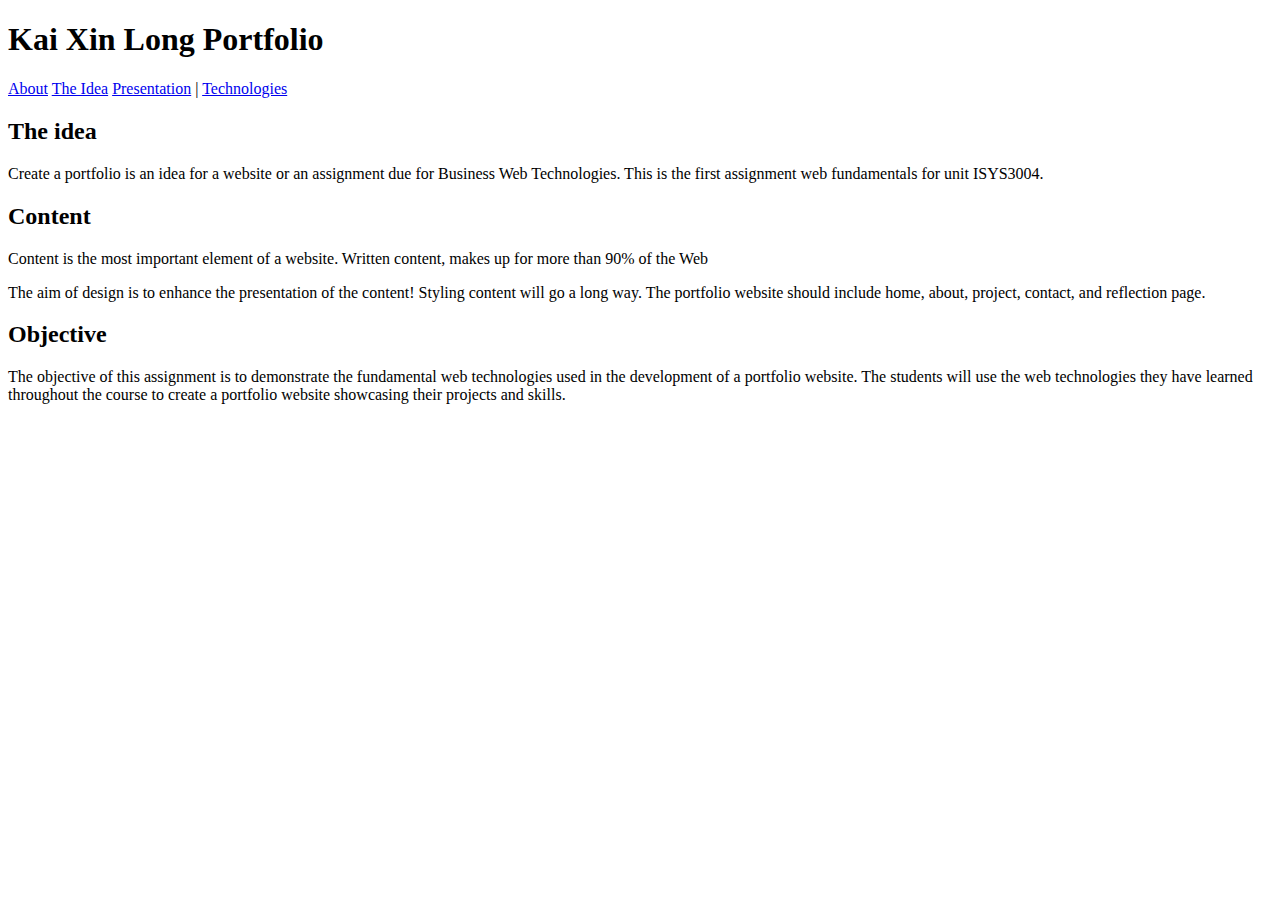
==== index.html @ d6abe5c6 "rename to index.html" ====
<!DOCTYPE html>
<html lang="en">
  <head>
    <meta charset=UTF-8">
    <title>Web Page Design</title>
  </head>
                        
  <body>
    <header>
      <h1>Kai Xin Long Portfolio</h1>
      <nav>
        <a href="about.html">About</a>
        <a href="'#feautured">The Idea</a>
        <a href="#presentation">Presentation</a> |
        <a href="#extras">Technologies</a>
      </nav>
    </header>

    <h2>The idea</h2>

    <p>Create a portfolio is an idea for a website or an assignment due for Business Web Technologies.
    This is the first assignment web fundamentals for unit ISYS3004.</p>

    <h2>Content</h2>

    <p>Content is the most important element of a website. Written content, makes up for
    more than 90% of the Web</p>
    
    <p> The aim of design is to enhance the presentation of the content! Styling content will go a long way. 
    The portfolio website should include home, about, project, contact, and reflection page.</p>
    
    <h2>Objective</h2> 
    
    <p>The objective of this assignment is to demonstrate the fundamental web technologies used
    in the development of a portfolio website. The students will use the web technologies they
    have learned throughout the course to create a portfolio website showcasing their projects
    and skills.</p>

  </body>
</html>
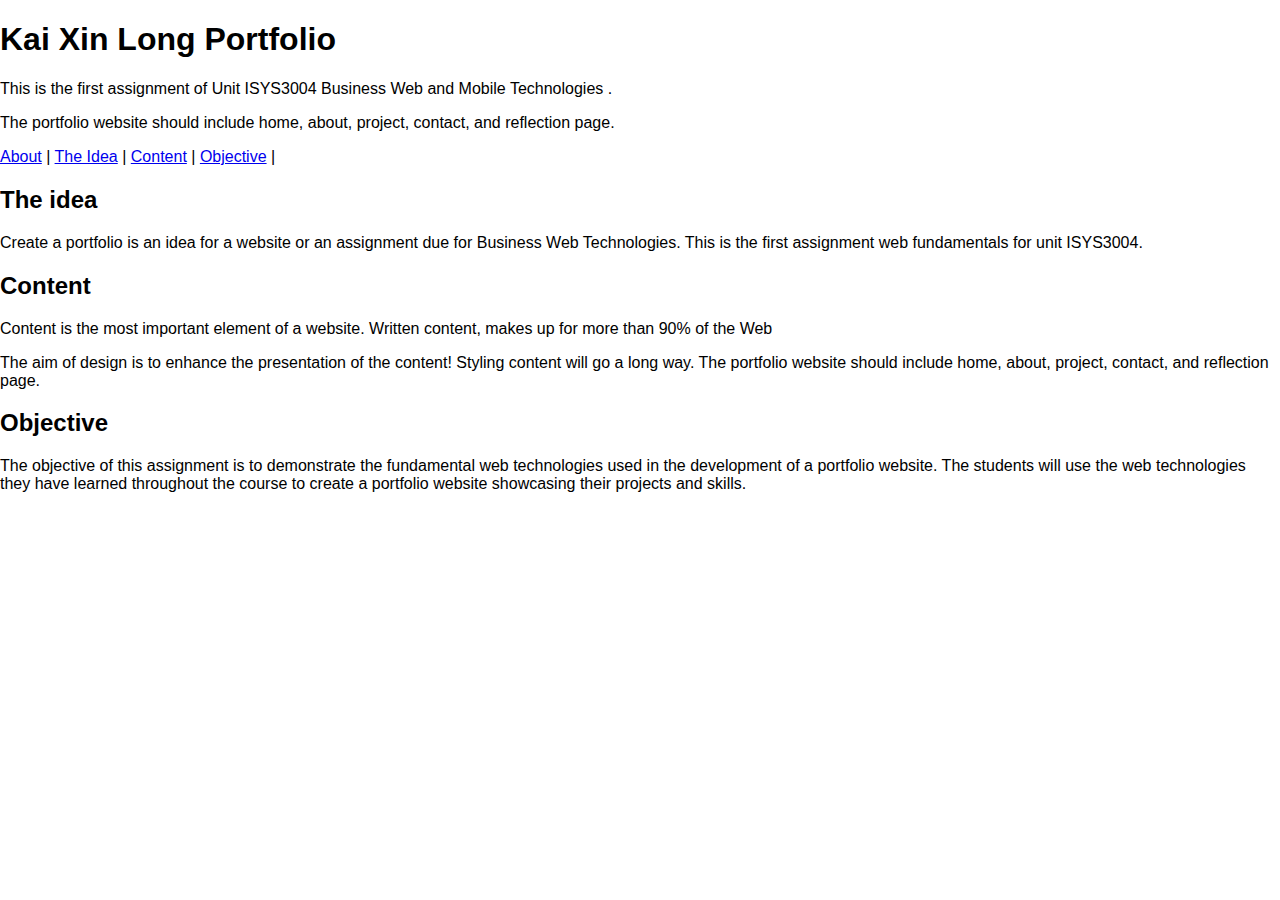
==== commit c55d8379: "Added style to header" ====
--- a/index.html
+++ b/index.html
@@ -3,16 +3,40 @@
   <head>
     <meta charset=UTF-8">
     <title>Web Page Design</title>
+    <meta name="viewport" content="width=device-width, initial-scale=1">
+    <style>
+    body {
+      font-family: Arial, Helvetica, sans-serif;
+      margin: 0;
+    }
+
+    /* Style the header */
+    .header {
+      padding: 80px;
+      text-align: center;
+      background: #ade0f5;
+      color: white;
+    }
+
+    /* Increase the font size of the h1 element */
+    .header h1 {
+      font-size: 40px;
+    }
+    </style>
   </head>
                         
   <body>
     <header>
       <h1>Kai Xin Long Portfolio</h1>
+      <p>This is the first assignment of Unit ISYS3004 Business Web and Mobile Technologies .</p>
+
+      <p>The portfolio website should include home, about, project, contact, and reflection page. </p>
+
       <nav>
-        <a href="about.html">About</a>
-        <a href="'#feautured">The Idea</a>
-        <a href="#presentation">Presentation</a> |
-        <a href="#extras">Technologies</a>
+        <a href="about.html">About</a> |
+        <a href="'#feautured">The Idea</a> |
+        <a href="#content">Content</a> |
+        <a href="#objective">Objective</a> |
       </nav>
     </header>
 
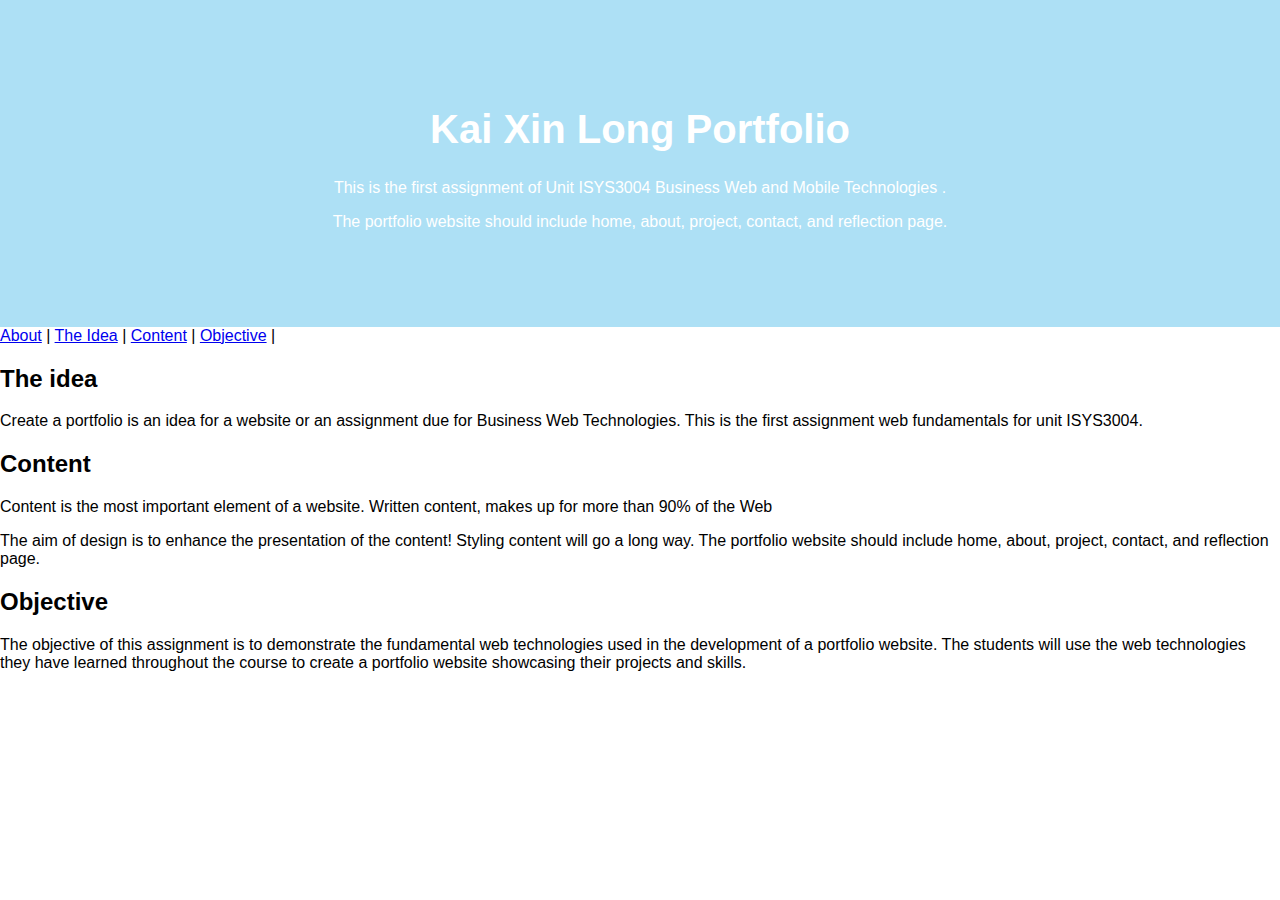
==== commit fa4f0676: "added class" ====
--- a/index.html
+++ b/index.html
@@ -26,11 +26,15 @@
   </head>
                         
   <body>
-    <header>
+
+    <div class= "header">
+
       <h1>Kai Xin Long Portfolio</h1>
       <p>This is the first assignment of Unit ISYS3004 Business Web and Mobile Technologies .</p>
 
       <p>The portfolio website should include home, about, project, contact, and reflection page. </p>
+
+      </div>
 
       <nav>
         <a href="about.html">About</a> |
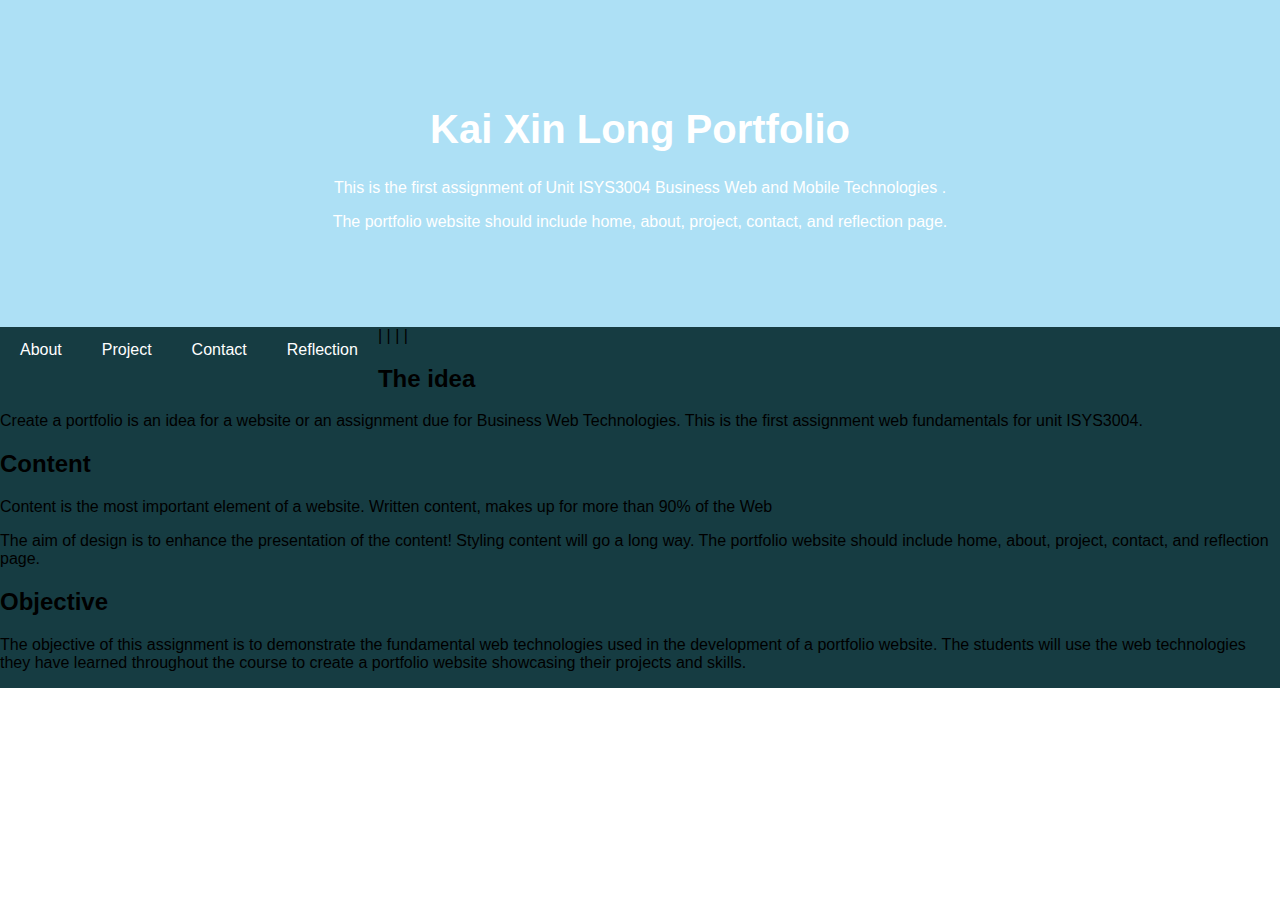
==== commit 00afd269: "added style for nav bar" ====
--- a/index.html
+++ b/index.html
@@ -22,6 +22,33 @@
     .header h1 {
       font-size: 40px;
     }
+
+    /* Style the top navigation bar */
+    .navbar {
+      overflow: hidden;
+      background-color: #163c42;
+    }
+
+    /* Style the navigation bar links */
+    .navbar a {
+      float: left;
+      display: block;
+      color: white;
+      text-align: center;
+      padding: 14px 20px;
+      text-decoration: none;
+    }
+
+    /* Right-aligned link */
+    .navbar a.right {
+      float: right;
+    }
+
+    /* Change color on hover */
+    .navbar a:hover {
+      background-color: #ddd;
+      color: black;
+    }
     </style>
   </head>
                         
@@ -36,11 +63,11 @@
 
       </div>
 
-      <nav>
-        <a href="about.html">About</a> |
-        <a href="'#feautured">The Idea</a> |
-        <a href="#content">Content</a> |
-        <a href="#objective">Objective</a> |
+      <div class= "navbar">
+        <a href="#about.html">About</a> |
+        <a href="#project">Project</a> |
+        <a href="#contact">Contact</a> |
+        <a href="#reflection">Reflection</a> |
       </nav>
     </header>
 
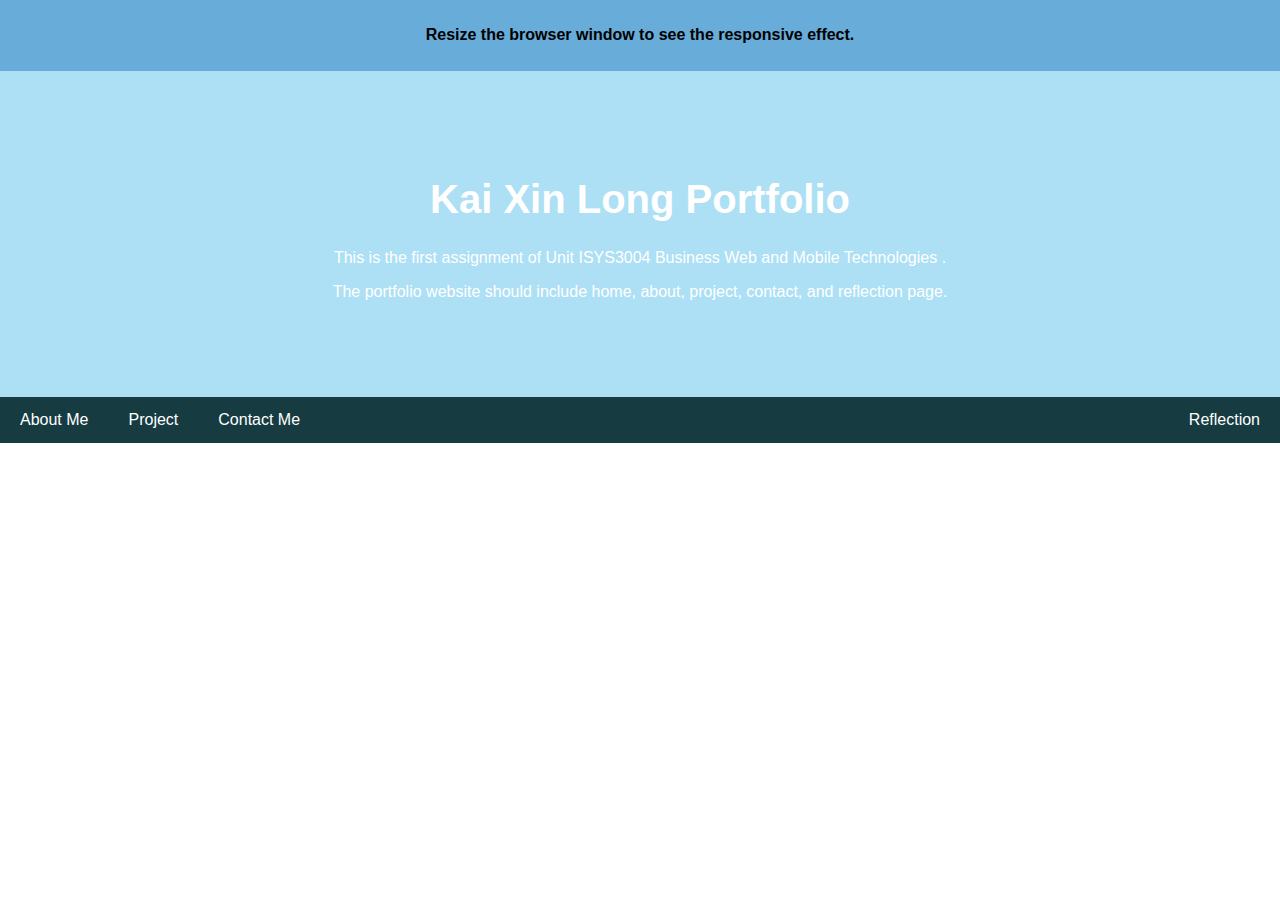
==== commit e01da334: "added style and attributes" ====
--- a/index.html
+++ b/index.html
@@ -5,6 +5,8 @@
     <title>Web Page Design</title>
     <meta name="viewport" content="width=device-width, initial-scale=1">
     <style>
+    
+    /*Set height of body and the document to 100% */
     body {
       font-family: Arial, Helvetica, sans-serif;
       margin: 0;
@@ -49,10 +51,15 @@
       background-color: #ddd;
       color: black;
     }
+
     </style>
   </head>
                         
   <body>
+
+    <div style="background:rgba(93, 166, 214, 0.932);padding:5px">
+      <h4 style="text-align:center">Resize the browser window to see the responsive effect.</h4>
+    </div>
 
     <div class= "header">
 
@@ -64,32 +71,12 @@
       </div>
 
       <div class= "navbar">
-        <a href="#about.html">About</a> |
-        <a href="#project">Project</a> |
-        <a href="#contact">Contact</a> |
-        <a href="#reflection">Reflection</a> |
-      </nav>
-    </header>
-
-    <h2>The idea</h2>
-
-    <p>Create a portfolio is an idea for a website or an assignment due for Business Web Technologies.
-    This is the first assignment web fundamentals for unit ISYS3004.</p>
-
-    <h2>Content</h2>
-
-    <p>Content is the most important element of a website. Written content, makes up for
-    more than 90% of the Web</p>
-    
-    <p> The aim of design is to enhance the presentation of the content! Styling content will go a long way. 
-    The portfolio website should include home, about, project, contact, and reflection page.</p>
-    
-    <h2>Objective</h2> 
-    
-    <p>The objective of this assignment is to demonstrate the fundamental web technologies used
-    in the development of a portfolio website. The students will use the web technologies they
-    have learned throughout the course to create a portfolio website showcasing their projects
-    and skills.</p>
+        <a href="#about.html">About Me</a> 
+        <a href="#project">Project</a> 
+        <a href="#contact">Contact Me</a> 
+        <a href="#reflection" class="right">Reflection</a> 
+      </div>
 
   </body>
-</html>
+</html> 
+
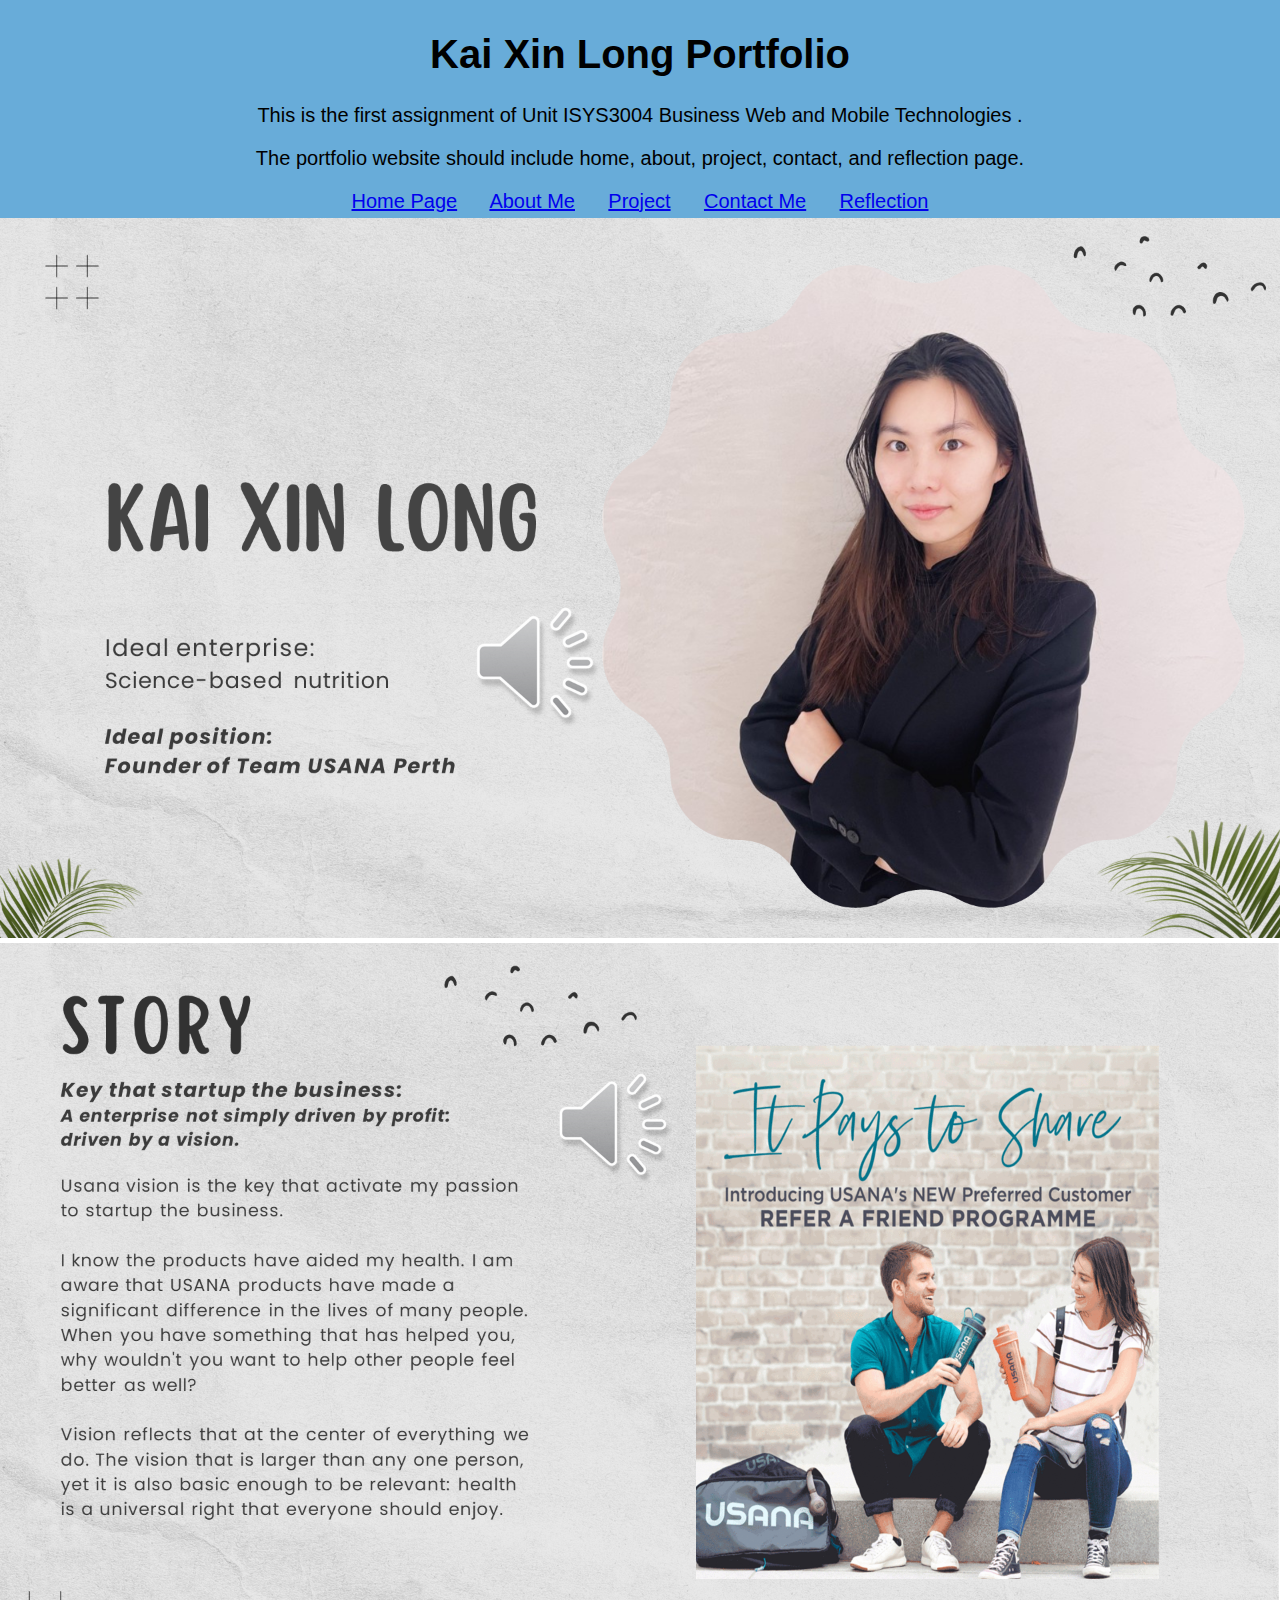
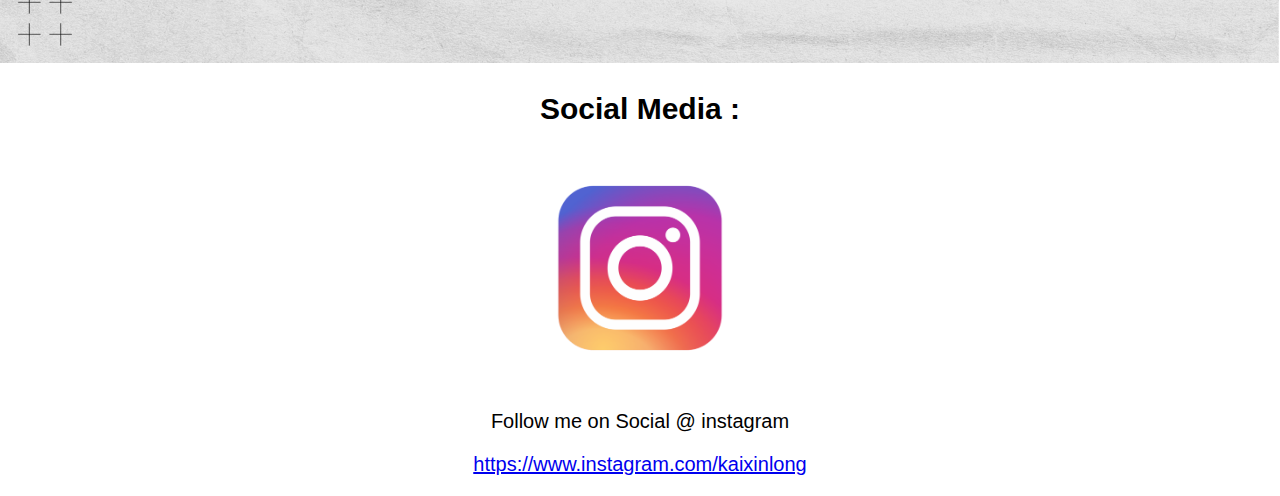
==== commit 8f7d52ae: "reupload after test on VSC applications" ====
--- a/index.html
+++ b/index.html
@@ -1,82 +1,45 @@
 <!DOCTYPE html>
 <html lang="en">
   <head>
-    <meta charset=UTF-8">
-    <title>Web Page Design</title>
+    <meta charset="utf-8">
+    <title>Kai Xin Long Portfolio</title>
     <meta name="viewport" content="width=device-width, initial-scale=1">
-    <style>
-    
-    /*Set height of body and the document to 100% */
-    body {
-      font-family: Arial, Helvetica, sans-serif;
-      margin: 0;
-    }
-
-    /* Style the header */
-    .header {
-      padding: 80px;
-      text-align: center;
-      background: #ade0f5;
-      color: white;
-    }
-
-    /* Increase the font size of the h1 element */
-    .header h1 {
-      font-size: 40px;
-    }
-
-    /* Style the top navigation bar */
-    .navbar {
-      overflow: hidden;
-      background-color: #163c42;
-    }
-
-    /* Style the navigation bar links */
-    .navbar a {
-      float: left;
-      display: block;
-      color: white;
-      text-align: center;
-      padding: 14px 20px;
-      text-decoration: none;
-    }
-
-    /* Right-aligned link */
-    .navbar a.right {
-      float: right;
-    }
-
-    /* Change color on hover */
-    .navbar a:hover {
-      background-color: #ddd;
-      color: black;
-    }
-
-    </style>
+    <link rel="stylesheet" href="style.css"> <!-- include external css to current page -->
   </head>
                         
   <body>
-
-    <div style="background:rgba(93, 166, 214, 0.932);padding:5px">
-      <h4 style="text-align:center">Resize the browser window to see the responsive effect.</h4>
-    </div>
-
-    <div class= "header">
-
+    <header>
       <h1>Kai Xin Long Portfolio</h1>
       <p>This is the first assignment of Unit ISYS3004 Business Web and Mobile Technologies .</p>
+      <p>The portfolio website should include home, about, project, contact, and reflection page. </p>
+      
+      <nav>
+        <a href="index.html">Home Page</a>
+        &nbsp;&nbsp;&nbsp;&nbsp;
+        <a href="about.html">About Me</a> 
+        &nbsp;&nbsp;&nbsp;&nbsp;
+        <a href="project.html">Project</a> 
+        &nbsp;&nbsp;&nbsp;&nbsp;
+        <a href="contact.html">Contact Me</a> 
+        &nbsp;&nbsp;&nbsp;&nbsp;
+        <a href="reflection.html">Reflection</a> 
+     </nav>
+  </header>
 
-      <p>The portfolio website should include home, about, project, contact, and reflection page. </p>
 
-      </div>
 
-      <div class= "navbar">
-        <a href="#about.html">About Me</a> 
-        <a href="#project">Project</a> 
-        <a href="#contact">Contact Me</a> 
-        <a href="#reflection" class="right">Reflection</a> 
-      </div>
+    <section id="homepage">
+      <img src=".\image\hp1.png"><br />
+      <img src=".\image\hp2b.png"><br />
+    </section>
+    <section id="social">
+      <h2>Social Media :</h2>
+      <a href="https://www.instagram.com/kaixinlong/"><img src=".\image\ig.png" width="350px"></a><br>
+      <P>Follow me on Social @ instagram</P>
+      <a href="https://www.instagram.com/kaixinlong/"><p>https://www.instagram.com/kaixinlong</p></a>
+    </section>
+
+
 
   </body>
-</html> 
-
+</html> --- a/style.css
+++ b/style.css
@@ -0,0 +1,63 @@
+    body {
+        font-size: 20px;
+        font-family: Arial, Helvetica, sans-serif;
+        margin: 0;
+      }
+    
+    header {
+        background:rgba(93, 166, 214, 0.932);
+        text-align: center;
+        padding:5px;
+    }
+
+    section {
+        text-align: center;
+    }
+
+    #homepage img {
+        max-width: 100%;
+        height: auto;
+    }
+
+    #summary {
+        text-align: left;
+        padding: 0px 250px;
+
+    }
+
+    #experience {
+        text-align: left;
+        padding: 0px 250px;
+
+    }
+
+    #education {
+        text-align: left;
+        padding: 0px 250px;
+
+    }
+
+    #skills {
+        text-align: left;
+        padding: 0px 250px;
+
+    }
+
+    #project img {
+        width: 500px;
+    }
+
+    #contact {
+        text-align: left;
+        padding: 0px 400px;
+    }
+
+    #contact a {
+        display: flex;
+        flex-direction: row;
+        align-items: center;
+    }
+
+    #contact img {
+        padding: 0px 10px;
+    }
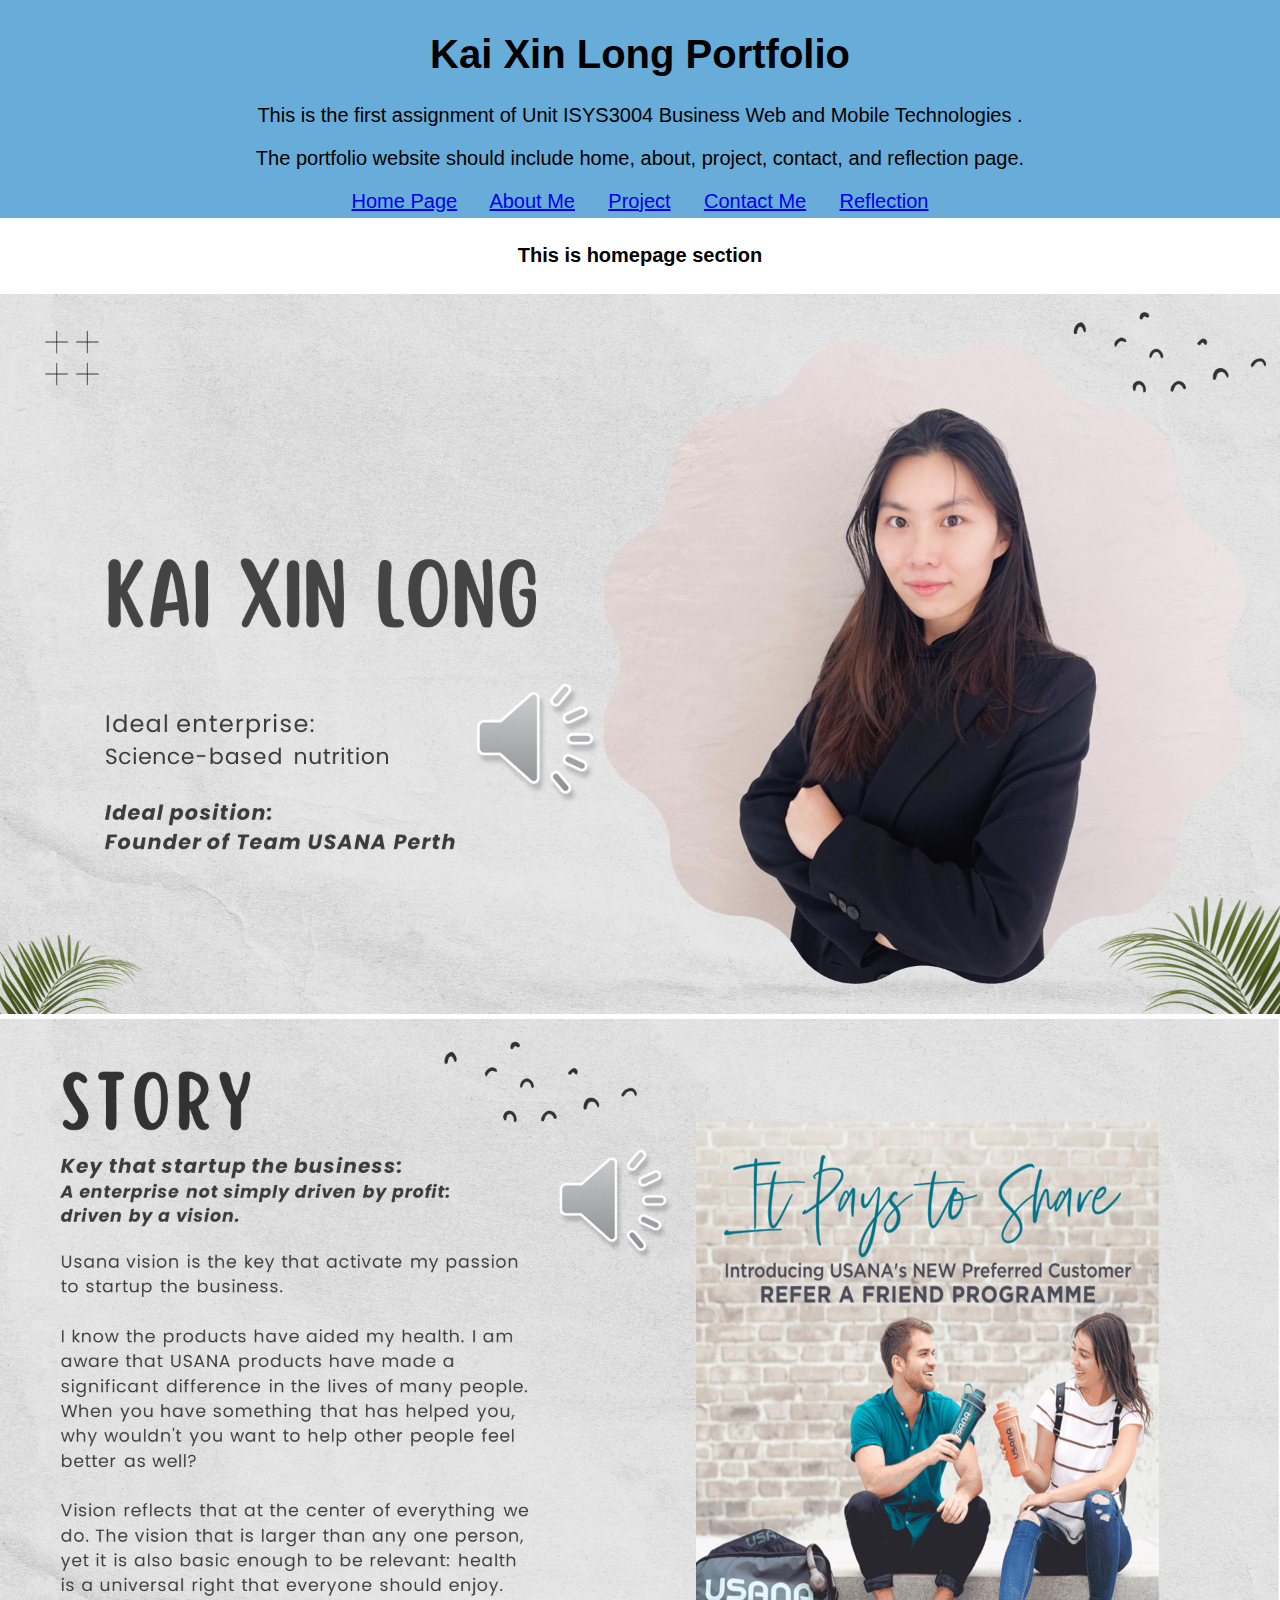
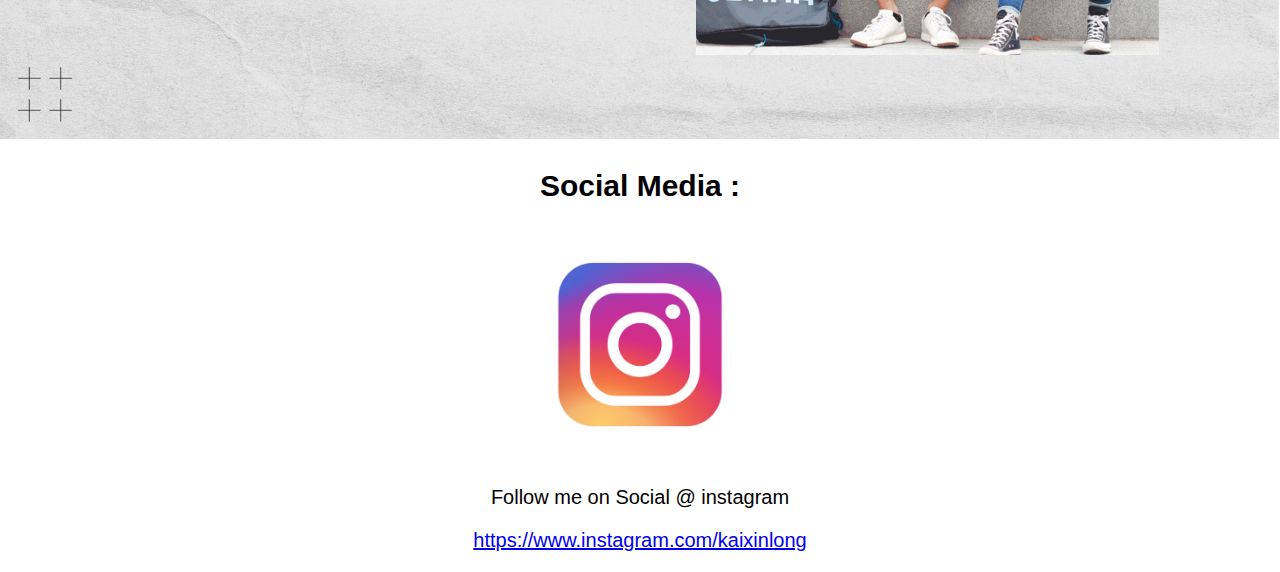
==== commit b1dbd5e4: "validator pass" ====
--- a/index.html
+++ b/index.html
@@ -29,12 +29,13 @@
 
 
     <section id="homepage">
-      <img src=".\image\hp1.png"><br />
-      <img src=".\image\hp2b.png"><br />
+      <h4>This is homepage section</h4>
+      <img alt="hp1" src="image/hp1.png"><br>
+      <img alt="hp2" src="image/hp2b.png"><br>
     </section>
     <section id="social">
       <h2>Social Media :</h2>
-      <a href="https://www.instagram.com/kaixinlong/"><img src=".\image\ig.png" width="350px"></a><br>
+      <a href="https://www.instagram.com/kaixinlong/"><img alt="ig" src="image/ig.png" width="350"></a><br>
       <P>Follow me on Social @ instagram</P>
       <a href="https://www.instagram.com/kaixinlong/"><p>https://www.instagram.com/kaixinlong</p></a>
     </section>
